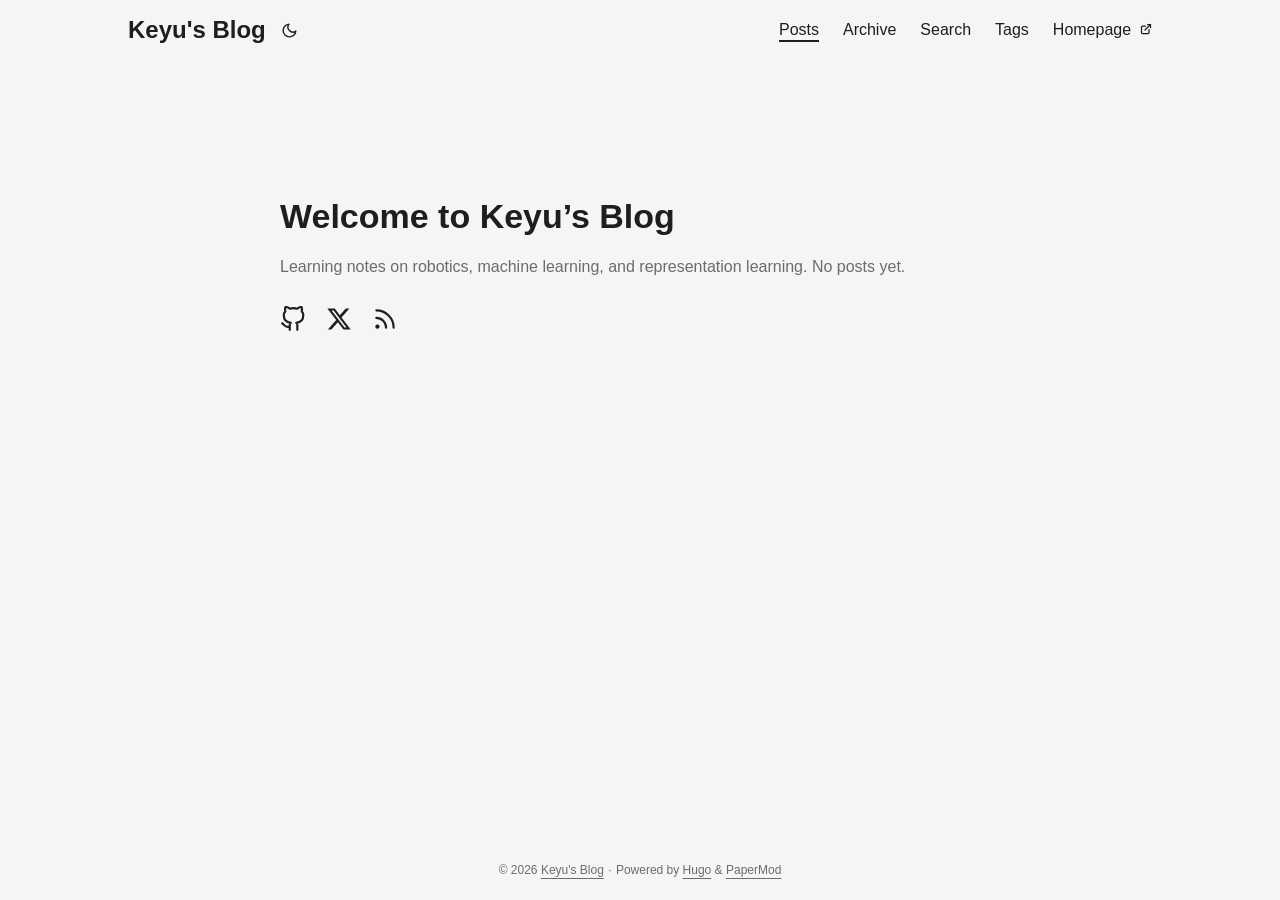
==== blog/index.html @ 8f33e09d "Add PaperMod blog and link it from homepage" ====
<!doctype html><html lang=en dir=auto data-theme=light><head><meta charset=utf-8><meta http-equiv=X-UA-Compatible content="IE=edge"><meta name=viewport content="width=device-width,initial-scale=1,shrink-to-fit=no"><meta name=robots content="index, follow"><title>Keyu's Blog</title><meta name=description content="Learning notes by Keyu Zhu."><meta name=author content="Keyu Zhu"><link rel=canonical href=https://keyuzhu19.github.io/blog/><link crossorigin=anonymous href=/blog/assets/css/stylesheet.cd9298b33628769aa1bc1acebbbfd7aa11ce81dfe03484d479e1907760249a1d.css integrity="sha256-zZKYszYodpqhvBrOu7/XqhHOgd/gNITUeeGQd2Akmh0=" rel="preload stylesheet" as=style><link rel=icon href="https://keyuzhu19.github.io/favicon.svg?v=2"><link rel=icon type=image/png sizes=16x16 href=https://keyuzhu19.github.io/blog/favicon-16x16.png><link rel=icon type=image/png sizes=32x32 href=https://keyuzhu19.github.io/blog/favicon-32x32.png><link rel=apple-touch-icon href=https://keyuzhu19.github.io/blog/apple-touch-icon.png><link rel=mask-icon href=https://keyuzhu19.github.io/blog/safari-pinned-tab.svg><meta name=theme-color content="#2e2e33"><meta name=msapplication-TileColor content="#2e2e33"><link rel=alternate type=application/rss+xml href=https://keyuzhu19.github.io/blog/index.xml title=rss><link rel=alternate type=application/json href=https://keyuzhu19.github.io/blog/index.json title=json><link rel=alternate hreflang=en href=https://keyuzhu19.github.io/blog/><noscript><style>#theme-toggle,.top-link{display:none}</style></noscript><script>localStorage.getItem("pref-theme")==="dark"&&(document.querySelector("html").dataset.theme="dark")</script><meta property="og:url" content="https://keyuzhu19.github.io/blog/"><meta property="og:site_name" content="Keyu's Blog"><meta property="og:title" content="Keyu's Blog"><meta property="og:description" content="Learning notes by Keyu Zhu."><meta property="og:locale" content="en_US"><meta property="og:type" content="website"><meta name=twitter:card content="summary"><meta name=twitter:title content="Keyu's Blog"><meta name=twitter:description content="Learning notes by Keyu Zhu."><script type=application/ld+json>{"@context":"https://schema.org","@type":"Organization","name":"Keyu's Blog","url":"https://keyuzhu19.github.io/blog/","description":"Learning notes by Keyu Zhu.","logo":"https://keyuzhu19.github.io/favicon.svg?v=2","sameAs":["https://github.com/KeyuZHU19","https://x.com/KeyuZhu19","https://keyuzhu19.github.io/blog/index.xml"]}</script><meta name=generator content="Hugo 0.168.0"></head><body class=list id=top><header class=header><nav class=header-nav><div class=logo><a href=https://keyuzhu19.github.io/blog/ accesskey=h title="Keyu's Blog (Alt + H)">Keyu's Blog</a><div class=logo-switches><button id=theme-toggle class=theme-toggle accesskey=t title="(Alt + T)" aria-label="Toggle theme">
<svg class="moon" width="17" height="17" viewBox="0 0 24 24" fill="none" stroke="currentColor" stroke-width="2" stroke-linecap="round" stroke-linejoin="round"><path d="M21 12.79A9 9 0 1111.21 3 7 7 0 0021 12.79z"/></svg>
<svg class="sun" width="17" height="17" viewBox="0 0 24 24" fill="none" stroke="currentColor" stroke-width="2" stroke-linecap="round" stroke-linejoin="round"><circle cx="12" cy="12" r="5"/><line x1="12" y1="1" x2="12" y2="3"/><line x1="12" y1="21" x2="12" y2="23"/><line x1="4.22" y1="4.22" x2="5.64" y2="5.64"/><line x1="18.36" y1="18.36" x2="19.78" y2="19.78"/><line x1="1" y1="12" x2="3" y2="12"/><line x1="21" y1="12" x2="23" y2="12"/><line x1="4.22" y1="19.78" x2="5.64" y2="18.36"/><line x1="18.36" y1="5.64" x2="19.78" y2="4.22"/></svg></button></div></div><ul id=menu class=menu><li><a href=https://keyuzhu19.github.io/blog/ title=Posts><span class=active>Posts</span></a></li><li><a href=https://keyuzhu19.github.io/blog/archives/ title=Archive><span>Archive</span></a></li><li><a href=https://keyuzhu19.github.io/blog/search/ title="Search (Alt + /)" accesskey=/><span>Search</span></a></li><li><a href=https://keyuzhu19.github.io/blog/tags/ title=Tags><span>Tags</span></a></li><li><a href=https://keyuzhu19.github.io/ title=Homepage><span>Homepage</span>&nbsp;
<svg fill="none" shape-rendering="geometricPrecision" stroke="currentColor" stroke-linecap="round" stroke-linejoin="round" stroke-width="2.5" viewBox="0 0 24 24" height="12" width="12"><path d="M18 13v6a2 2 0 01-2 2H5a2 2 0 01-2-2V8a2 2 0 012-2h6"/><path d="M15 3h6v6"/><path d="M10 14 21 3"/></svg></a></li></ul></nav></header><main class=main><article class="first-entry home-info"><header class=entry-header><h1>Welcome to Keyu&rsquo;s Blog</h1></header><div class="entry-content md-content"><p>Learning notes on robotics, machine learning, and representation learning. No posts yet.</p></div><footer class=entry-footer><div class=social-icons><a href=https://github.com/KeyuZHU19 target=_blank rel="noopener noreferrer me" title=Github><svg viewBox="0 0 24 24" fill="none" stroke="currentColor" stroke-width="2" stroke-linecap="round" stroke-linejoin="round"><path d="M9 19c-5 1.5-5-2.5-7-3m14 6v-3.87a3.37 3.37.0 00-.94-2.61c3.14-.35 6.44-1.54 6.44-7A5.44 5.44.0 0020 4.77 5.07 5.07.0 0019.91 1S18.73.65 16 2.48a13.38 13.38.0 00-7 0C6.27.65 5.09 1 5.09 1A5.07 5.07.0 005 4.77 5.44 5.44.0 003.5 8.55c0 5.42 3.3 6.61 6.44 7A3.37 3.37.0 009 18.13V22"/></svg>
</a><a href=https://x.com/KeyuZhu19 target=_blank rel="noopener noreferrer me" title=X><svg viewBox="0 0 24 24" fill="currentColor"><path d="M18.244 2.25h3.308l-7.227 8.26 8.502 11.24H16.17l-5.214-6.817L4.99 21.75H1.68l7.73-8.835L1.254 2.25H8.08l4.713 6.231zm-1.161 17.52h1.833L7.084 4.126H5.117z"/></svg>
</a><a href=https://keyuzhu19.github.io/blog/index.xml target=_blank rel="noopener noreferrer me" title=Rss><svg viewBox="0 0 24 24" fill="none" stroke="currentColor" stroke-width="2" stroke-linecap="round" stroke-linejoin="round"><path d="M4 11a9 9 0 019 9"/><path d="M4 4a16 16 0 0116 16"/><circle cx="5" cy="19" r="1"/></svg></a></div></footer></article></main><footer class=footer><span>&copy; 2026 <a href=https://keyuzhu19.github.io/blog/>Keyu's Blog</a></span> ·
<span>Powered by
<a href="https://gohugo.io/?utm_source=papermod" rel=noopener target=_blank>Hugo</a> &
<a href=https://github.com/adityatelange/hugo-PaperMod/ rel=noopener target=_blank>PaperMod</a></span></footer><a href=#top id=top-link class="top-link hidden" aria-label="go to top" title="Go to Top (Alt + G)" accesskey=g><svg viewBox="0 0 24 24" fill="none" stroke="currentColor" stroke-width="2" stroke-linecap="round" stroke-linejoin="round" class="feather feather-chevrons-up"><polyline points="17 11 12 6 7 11"/><polyline points="17 18 12 13 7 18"/></svg>
</a><script>let menu=document.getElementById("menu");if(menu){const e=localStorage.getItem("menu-scroll-position");e&&(menu.scrollLeft=parseInt(e,10)),menu.onscroll=function(){localStorage.setItem("menu-scroll-position",menu.scrollLeft)}}document.querySelectorAll('a[href^="#"]').forEach(e=>{e.addEventListener("click",function(e){e.preventDefault();var t=this.getAttribute("href").substr(1);window.matchMedia("(prefers-reduced-motion: reduce)").matches?document.querySelector(`[id='${decodeURIComponent(t)}']`).scrollIntoView():document.querySelector(`[id='${decodeURIComponent(t)}']`).scrollIntoView({behavior:"smooth"}),t==="top"?history.replaceState(null,null," "):history.pushState(null,null,`#${t}`)})})</script><script>var toplink=document.getElementById("top-link");window.onscroll=function(){const e=window.innerHeight;document.body.scrollTop>e||document.documentElement.scrollTop>e?toplink.classList.remove("hidden"):toplink.classList.add("hidden")}</script><script>document.getElementById("theme-toggle").addEventListener("click",()=>{const e=document.querySelector("html");e.dataset.theme==="dark"?(e.dataset.theme="light",localStorage.setItem("pref-theme","light")):(e.dataset.theme="dark",localStorage.setItem("pref-theme","dark"))})</script></body></html>
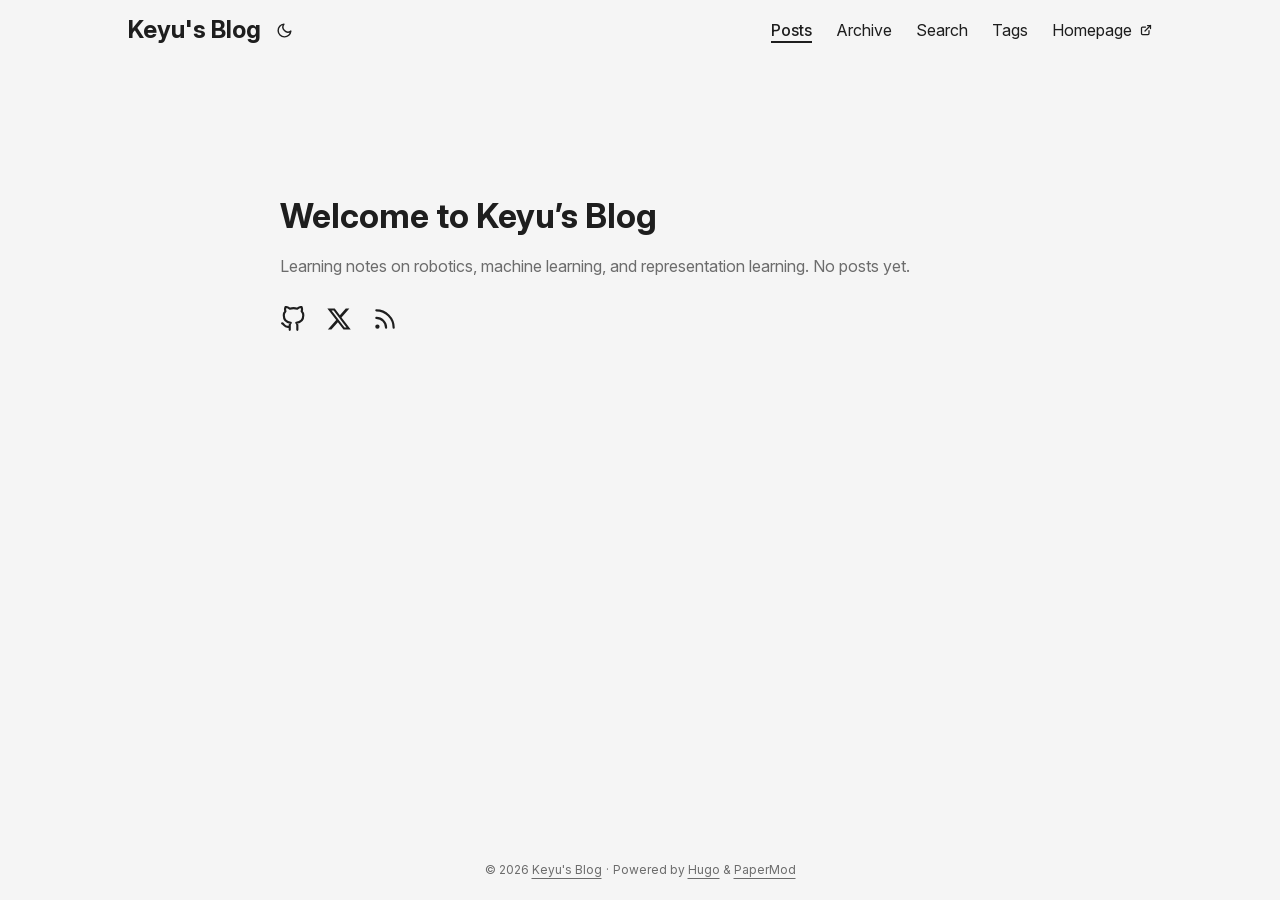
==== commit e0b87cc3: "Use self-hosted Inter font on homepage and blog" ====
--- a/blog/index.html
+++ b/blog/index.html
@@ -1,4 +1,4 @@
-<!doctype html><html lang=en dir=auto data-theme=light><head><meta charset=utf-8><meta http-equiv=X-UA-Compatible content="IE=edge"><meta name=viewport content="width=device-width,initial-scale=1,shrink-to-fit=no"><meta name=robots content="index, follow"><title>Keyu's Blog</title><meta name=description content="Learning notes by Keyu Zhu."><meta name=author content="Keyu Zhu"><link rel=canonical href=https://keyuzhu19.github.io/blog/><link crossorigin=anonymous href=/blog/assets/css/stylesheet.cd9298b33628769aa1bc1acebbbfd7aa11ce81dfe03484d479e1907760249a1d.css integrity="sha256-zZKYszYodpqhvBrOu7/XqhHOgd/gNITUeeGQd2Akmh0=" rel="preload stylesheet" as=style><link rel=icon href="https://keyuzhu19.github.io/favicon.svg?v=2"><link rel=icon type=image/png sizes=16x16 href=https://keyuzhu19.github.io/blog/favicon-16x16.png><link rel=icon type=image/png sizes=32x32 href=https://keyuzhu19.github.io/blog/favicon-32x32.png><link rel=apple-touch-icon href=https://keyuzhu19.github.io/blog/apple-touch-icon.png><link rel=mask-icon href=https://keyuzhu19.github.io/blog/safari-pinned-tab.svg><meta name=theme-color content="#2e2e33"><meta name=msapplication-TileColor content="#2e2e33"><link rel=alternate type=application/rss+xml href=https://keyuzhu19.github.io/blog/index.xml title=rss><link rel=alternate type=application/json href=https://keyuzhu19.github.io/blog/index.json title=json><link rel=alternate hreflang=en href=https://keyuzhu19.github.io/blog/><noscript><style>#theme-toggle,.top-link{display:none}</style></noscript><script>localStorage.getItem("pref-theme")==="dark"&&(document.querySelector("html").dataset.theme="dark")</script><meta property="og:url" content="https://keyuzhu19.github.io/blog/"><meta property="og:site_name" content="Keyu's Blog"><meta property="og:title" content="Keyu's Blog"><meta property="og:description" content="Learning notes by Keyu Zhu."><meta property="og:locale" content="en_US"><meta property="og:type" content="website"><meta name=twitter:card content="summary"><meta name=twitter:title content="Keyu's Blog"><meta name=twitter:description content="Learning notes by Keyu Zhu."><script type=application/ld+json>{"@context":"https://schema.org","@type":"Organization","name":"Keyu's Blog","url":"https://keyuzhu19.github.io/blog/","description":"Learning notes by Keyu Zhu.","logo":"https://keyuzhu19.github.io/favicon.svg?v=2","sameAs":["https://github.com/KeyuZHU19","https://x.com/KeyuZhu19","https://keyuzhu19.github.io/blog/index.xml"]}</script><meta name=generator content="Hugo 0.168.0"></head><body class=list id=top><header class=header><nav class=header-nav><div class=logo><a href=https://keyuzhu19.github.io/blog/ accesskey=h title="Keyu's Blog (Alt + H)">Keyu's Blog</a><div class=logo-switches><button id=theme-toggle class=theme-toggle accesskey=t title="(Alt + T)" aria-label="Toggle theme">
+<!doctype html><html lang=en dir=auto data-theme=light><head><meta charset=utf-8><meta http-equiv=X-UA-Compatible content="IE=edge"><meta name=viewport content="width=device-width,initial-scale=1,shrink-to-fit=no"><meta name=robots content="index, follow"><title>Keyu's Blog</title><meta name=description content="Learning notes by Keyu Zhu."><meta name=author content="Keyu Zhu"><link rel=canonical href=https://keyuzhu19.github.io/blog/><link crossorigin=anonymous href=/blog/assets/css/stylesheet.2ab759c4bc3dee145a88ee1e7ffdcf3d01024760ebacb793977cf0510c70693e.css integrity="sha256-KrdZxLw97hRaiO4ef/3PPQECR2DrrLeTl3zwUQxwaT4=" rel="preload stylesheet" as=style><link rel=icon href="https://keyuzhu19.github.io/favicon.svg?v=2"><link rel=icon type=image/png sizes=16x16 href=https://keyuzhu19.github.io/blog/favicon-16x16.png><link rel=icon type=image/png sizes=32x32 href=https://keyuzhu19.github.io/blog/favicon-32x32.png><link rel=apple-touch-icon href=https://keyuzhu19.github.io/blog/apple-touch-icon.png><link rel=mask-icon href=https://keyuzhu19.github.io/blog/safari-pinned-tab.svg><meta name=theme-color content="#2e2e33"><meta name=msapplication-TileColor content="#2e2e33"><link rel=alternate type=application/rss+xml href=https://keyuzhu19.github.io/blog/index.xml title=rss><link rel=alternate type=application/json href=https://keyuzhu19.github.io/blog/index.json title=json><link rel=alternate hreflang=en href=https://keyuzhu19.github.io/blog/><noscript><style>#theme-toggle,.top-link{display:none}</style></noscript><script>localStorage.getItem("pref-theme")==="dark"&&(document.querySelector("html").dataset.theme="dark")</script><meta property="og:url" content="https://keyuzhu19.github.io/blog/"><meta property="og:site_name" content="Keyu's Blog"><meta property="og:title" content="Keyu's Blog"><meta property="og:description" content="Learning notes by Keyu Zhu."><meta property="og:locale" content="en_US"><meta property="og:type" content="website"><meta name=twitter:card content="summary"><meta name=twitter:title content="Keyu's Blog"><meta name=twitter:description content="Learning notes by Keyu Zhu."><script type=application/ld+json>{"@context":"https://schema.org","@type":"Organization","name":"Keyu's Blog","url":"https://keyuzhu19.github.io/blog/","description":"Learning notes by Keyu Zhu.","logo":"https://keyuzhu19.github.io/favicon.svg?v=2","sameAs":["https://github.com/KeyuZHU19","https://x.com/KeyuZhu19","https://keyuzhu19.github.io/blog/index.xml"]}</script><meta name=generator content="Hugo 0.168.0"></head><body class=list id=top><header class=header><nav class=header-nav><div class=logo><a href=https://keyuzhu19.github.io/blog/ accesskey=h title="Keyu's Blog (Alt + H)">Keyu's Blog</a><div class=logo-switches><button id=theme-toggle class=theme-toggle accesskey=t title="(Alt + T)" aria-label="Toggle theme">
 <svg class="moon" width="17" height="17" viewBox="0 0 24 24" fill="none" stroke="currentColor" stroke-width="2" stroke-linecap="round" stroke-linejoin="round"><path d="M21 12.79A9 9 0 1111.21 3 7 7 0 0021 12.79z"/></svg>
 <svg class="sun" width="17" height="17" viewBox="0 0 24 24" fill="none" stroke="currentColor" stroke-width="2" stroke-linecap="round" stroke-linejoin="round"><circle cx="12" cy="12" r="5"/><line x1="12" y1="1" x2="12" y2="3"/><line x1="12" y1="21" x2="12" y2="23"/><line x1="4.22" y1="4.22" x2="5.64" y2="5.64"/><line x1="18.36" y1="18.36" x2="19.78" y2="19.78"/><line x1="1" y1="12" x2="3" y2="12"/><line x1="21" y1="12" x2="23" y2="12"/><line x1="4.22" y1="19.78" x2="5.64" y2="18.36"/><line x1="18.36" y1="5.64" x2="19.78" y2="4.22"/></svg></button></div></div><ul id=menu class=menu><li><a href=https://keyuzhu19.github.io/blog/ title=Posts><span class=active>Posts</span></a></li><li><a href=https://keyuzhu19.github.io/blog/archives/ title=Archive><span>Archive</span></a></li><li><a href=https://keyuzhu19.github.io/blog/search/ title="Search (Alt + /)" accesskey=/><span>Search</span></a></li><li><a href=https://keyuzhu19.github.io/blog/tags/ title=Tags><span>Tags</span></a></li><li><a href=https://keyuzhu19.github.io/ title=Homepage><span>Homepage</span>&nbsp;
 <svg fill="none" shape-rendering="geometricPrecision" stroke="currentColor" stroke-linecap="round" stroke-linejoin="round" stroke-width="2.5" viewBox="0 0 24 24" height="12" width="12"><path d="M18 13v6a2 2 0 01-2 2H5a2 2 0 01-2-2V8a2 2 0 012-2h6"/><path d="M15 3h6v6"/><path d="M10 14 21 3"/></svg></a></li></ul></nav></header><main class=main><article class="first-entry home-info"><header class=entry-header><h1>Welcome to Keyu&rsquo;s Blog</h1></header><div class="entry-content md-content"><p>Learning notes on robotics, machine learning, and representation learning. No posts yet.</p></div><footer class=entry-footer><div class=social-icons><a href=https://github.com/KeyuZHU19 target=_blank rel="noopener noreferrer me" title=Github><svg viewBox="0 0 24 24" fill="none" stroke="currentColor" stroke-width="2" stroke-linecap="round" stroke-linejoin="round"><path d="M9 19c-5 1.5-5-2.5-7-3m14 6v-3.87a3.37 3.37.0 00-.94-2.61c3.14-.35 6.44-1.54 6.44-7A5.44 5.44.0 0020 4.77 5.07 5.07.0 0019.91 1S18.73.65 16 2.48a13.38 13.38.0 00-7 0C6.27.65 5.09 1 5.09 1A5.07 5.07.0 005 4.77 5.44 5.44.0 003.5 8.55c0 5.42 3.3 6.61 6.44 7A3.37 3.37.0 009 18.13V22"/></svg>
